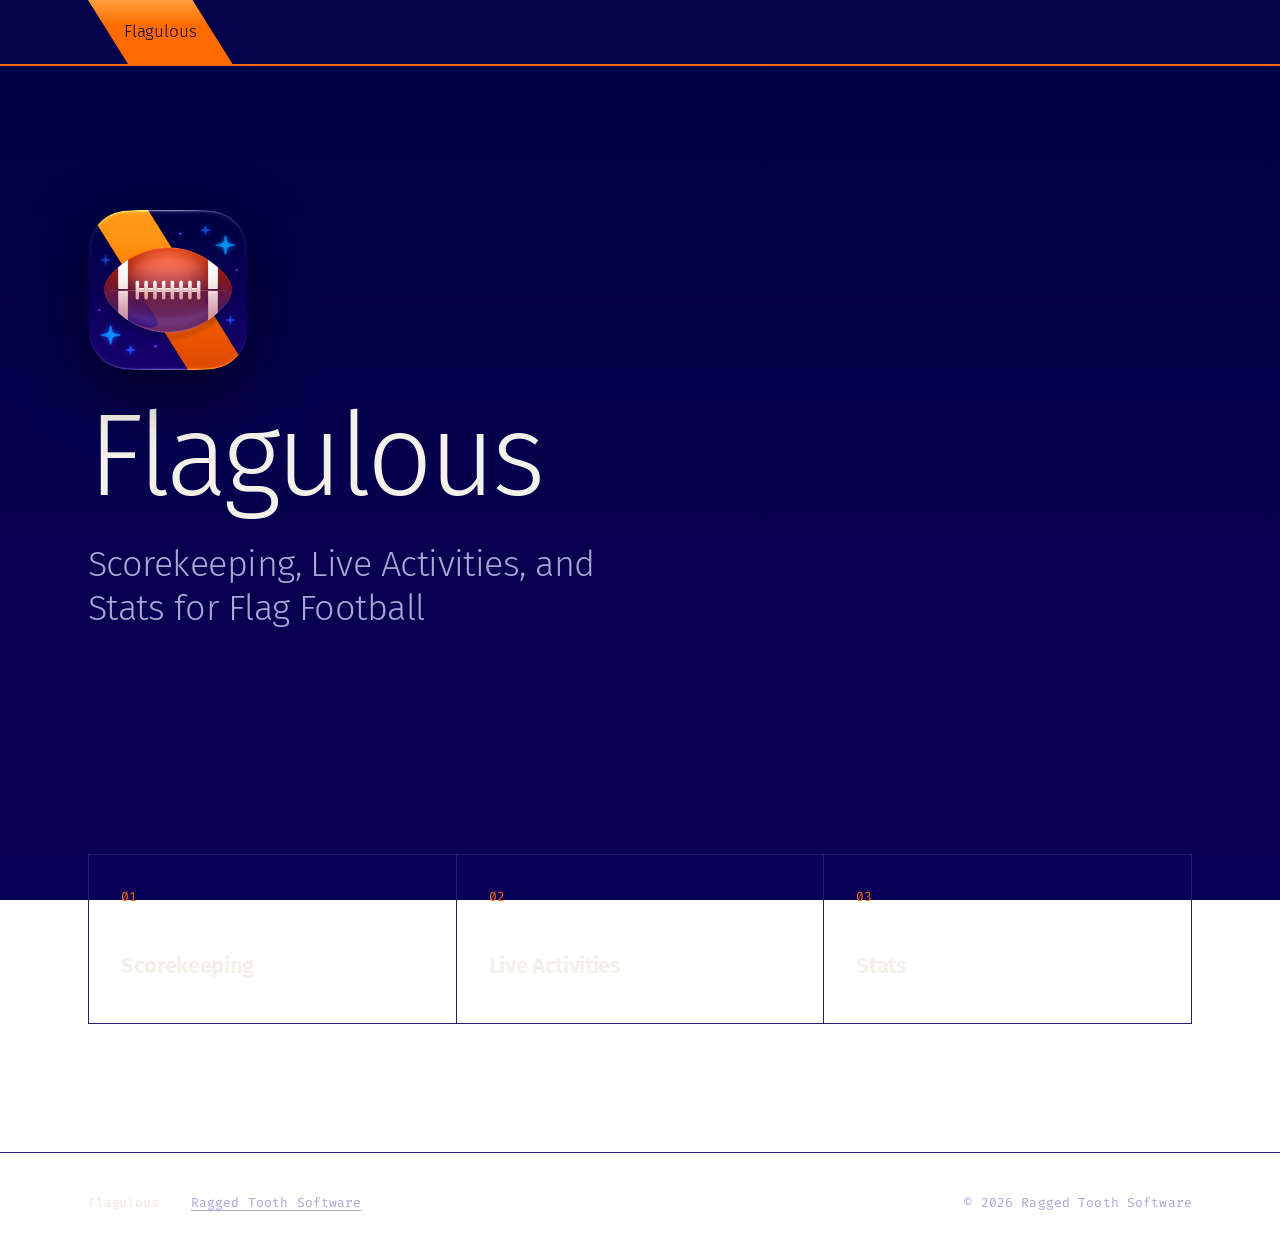
==== index.html @ e46c57a5 "initial commit" ====
<!doctype html>
<html lang="en">
<head>
  <meta charset="utf-8">
  <meta name="viewport" content="width=device-width, initial-scale=1">
  <title>Flagulous: Scorekeeping, Live Activities, and Stats for Flag Football</title>
  <meta name="description" content="Flagulous: scorekeeping, Live Activities, and stats for flag football. From Ragged Tooth Software.">
  <link rel="icon" type="image/png" href="img/favicon.png">
  <link rel="apple-touch-icon" href="img/apple-touch-icon.png">
  <link rel="preconnect" href="https://fonts.googleapis.com">
  <link rel="preconnect" href="https://fonts.gstatic.com" crossorigin>
  <link href="https://fonts.googleapis.com/css2?family=Fira+Code:wght@400;500&family=Fira+Sans:wght@300;400;500;600;700;800&display=swap" rel="stylesheet">
  <link rel="stylesheet" href="assets/css/style.css">
</head>
<body class="theme-flagulous">

  <header class="site-header">
    <div class="wrap">
      <a class="brand" href="./">Flagulous</a>
    </div>
  </header>

  <main>
    <section class="hero">
      <div class="wrap">
        <img class="app-icon" src="img/app-icon.png" width="160" height="160" alt="Flagulous app icon">
        <h1 class="display">Flagulous</h1>
        <p class="tagline">Scorekeeping, Live Activities, and Stats for Flag Football</p>
      </div>
    </section>

    <section class="section">
      <div class="wrap">
        <div class="features">
          <article class="feature">
            <span class="num mono">01</span>
            <h3>Scorekeeping</h3>
          </article>
          <article class="feature">
            <span class="num mono">02</span>
            <h3>Live Activities</h3>
          </article>
          <article class="feature">
            <span class="num mono">03</span>
            <h3>Stats</h3>
          </article>
        </div>
      </div>
    </section>
  </main>

  <footer class="site-footer mono">
    <div class="wrap">
      <a class="brand" href="./">Flagulous</a>
      <a href="https://raggedtoothsoftware.com/">Ragged Tooth Software</a>
      <span class="copy">&copy; 2026 Ragged Tooth Software</span>
    </div>
  </footer>

</body>
</html>
---- assets/css/style.css ----
/* ==========================================================================
   Ragged Tooth Software — shared styles
   Theme colours live in custom properties; .theme-flagulous swaps the
   charcoal background for a dark blurple.
   ========================================================================== */

:root {
  --bg: #121212;            /* charcoal */
  --bg-raised: #1b1b1b;
  --line: #2c2c2c;
  --text: #f4f1ea;
  --muted: #9a968e;
  --accent: #ff6b00;        /* bright orange */
  --accent-ink: #121212;    /* text on accent */

  --font-sans: "Fira Sans", system-ui, -apple-system, "Segoe UI", sans-serif;
  --font-mono: "Fira Code", "Fira Mono", ui-monospace, Menlo, monospace;

  --wrap: 1200px;
  --gutter: clamp(1.25rem, 4vw, 3rem);
}

/* Colours sampled from the Flagulous app icon background
   (navy #000042 at the top to indigo #090057 at the bottom). */
.theme-flagulous {
  --bg: #050349;            /* dark blurple */
  --bg-raised: #0d0a5c;
  --line: #231f73;
  --muted: #a9a6d6;
  --accent-ink: #050349;
}

body.theme-flagulous {
  background: linear-gradient(180deg, #000042 0%, #090057 100%) fixed;
}

/* ---------- Base ---------- */

*,
*::before,
*::after { box-sizing: border-box; }

html { scroll-behavior: smooth; }

body {
  margin: 0;
  background: var(--bg);
  color: var(--text);
  font-family: var(--font-sans);
  font-size: 1.0625rem;
  line-height: 1.6;
  -webkit-font-smoothing: antialiased;
}

img { max-width: 100%; display: block; }

a { color: inherit; }

::selection { background: var(--accent); color: var(--accent-ink); }

.wrap {
  width: 100%;
  max-width: var(--wrap);
  margin-inline: auto;
  padding-inline: var(--gutter);
}

.mono {
  font-family: var(--font-mono);
  font-size: 0.8125rem;
  letter-spacing: 0.01em;
}

/* ---------- Header ---------- */

.site-header {
  position: sticky;
  top: 0;
  z-index: 10;
  background: color-mix(in srgb, var(--bg) 88%, transparent);
  backdrop-filter: blur(8px);
  border-bottom: 2px solid var(--accent);
}

.site-header .wrap {
  display: flex;
  align-items: center;
  justify-content: space-between;
  gap: 1rem;
  min-height: 4rem;
}

.brand {
  font-weight: 700;
  text-decoration: none;
  letter-spacing: -0.01em;
}

.nav {
  display: flex;
  align-items: center;
  gap: 1.5rem;
}

.nav a {
  font-family: var(--font-mono);
  font-size: 0.8125rem;
  color: var(--muted);
  text-decoration: none;
  transition: color 0.15s;
}

.nav a:hover { color: var(--text); }

.nav .nav-cta {
  color: var(--text);
  border-bottom: 2px solid var(--accent);
  padding-bottom: 2px;
}

/* ---------- Hero ---------- */

.hero {
  padding-block: clamp(4rem, 12vw, 9rem) clamp(3rem, 8vw, 6rem);
}

.eyebrow {
  display: inline-flex;
  align-items: center;
  gap: 0.6rem;
  color: var(--muted);
  margin: 0 0 1.5rem;
}

.eyebrow::before {
  content: "";
  width: 0.55rem;
  height: 0.55rem;
  background: var(--accent);
}

.display {
  font-family: var(--font-sans);
  font-weight: 300;
  font-size: clamp(3rem, 9vw, 7.5rem);
  line-height: 0.95;
  letter-spacing: -0.035em;
  margin: 0 0 2rem;
  max-width: 12ch;
}

.lede {
  font-size: clamp(1.0625rem, 1.6vw, 1.25rem);
  color: var(--muted);
  max-width: 36rem;
  margin: 0 0 2.5rem;
}

.lede strong { color: var(--text); font-weight: 500; }

.app-icon {
  width: clamp(112px, 14vw, 160px);
  height: auto;
  margin-bottom: 2rem;
  filter: drop-shadow(0 18px 30px rgb(0 0 0 / 0.55));  /* follows the icon's own rounded shape */
}

.tagline {
  font-size: clamp(1.375rem, 3vw, 2.25rem);
  font-weight: 300;
  line-height: 1.2;
  letter-spacing: -0.015em;
  color: var(--muted);
  max-width: 28ch;
  margin: 0;
}

/* ---------- Buttons ---------- */

.btn {
  display: inline-flex;
  align-items: center;
  gap: 0.5rem;
  padding: 1rem 1.5rem;
  font-family: var(--font-sans);
  font-weight: 600;
  font-size: 0.9375rem;
  text-decoration: none;
  border: 2px solid var(--accent);
  background: var(--accent);
  color: var(--accent-ink);
  transition: transform 0.15s, background 0.15s, color 0.15s;
}

.btn:hover { transform: translateY(-2px); }

.btn-ghost {
  background: transparent;
  color: var(--text);
  border-color: var(--line);
}

.btn-ghost:hover { border-color: var(--text); }

.btn-row { display: flex; flex-wrap: wrap; gap: 0.75rem; }

/* ---------- Accent strip + meta row ---------- */

.strip {
  background: var(--accent);
  color: var(--accent-ink);
}

.strip .wrap {
  display: flex;
  justify-content: space-between;
  gap: 1rem;
  padding-block: 0.7rem;
  font-weight: 500;
}

.strip .live::before {
  content: "";
  display: inline-block;
  width: 0.5rem;
  height: 0.5rem;
  margin-right: 0.6rem;
  background: var(--accent-ink);
}

.meta-row {
  border-bottom: 1px solid var(--line);
}

.meta-row .wrap {
  display: grid;
  grid-template-columns: repeat(3, 1fr);
  gap: 1rem;
  padding-block: 1.1rem;
  color: var(--muted);
}

.meta-row span:nth-child(2) { text-align: center; }
.meta-row span:nth-child(3) { text-align: right; }
.meta-row b { color: var(--text); font-weight: 500; }

/* ---------- Sections ---------- */

.section {
  padding-block: clamp(4rem, 10vw, 8rem);
}

.section-title {
  font-weight: 800;
  font-size: clamp(2.5rem, 6vw, 4.75rem);
  line-height: 1;
  letter-spacing: -0.03em;
  margin: 0 0 2.5rem;
}

/* ---------- Cards ---------- */

.cards {
  display: grid;
  grid-template-columns: repeat(auto-fill, minmax(min(100%, 22rem), 1fr));
  gap: 2rem;
}

.card {
  display: flex;
  flex-direction: column;
  background: var(--bg-raised);
  border: 1px solid var(--line);
  text-decoration: none;
  transition: border-color 0.2s, transform 0.2s;
}

a.card:hover {
  border-color: var(--accent);
  transform: translateY(-4px);
}

.card-art {
  aspect-ratio: 16 / 9;
  display: grid;
  place-items: center;
  border-bottom: 1px solid var(--line);
  background:
    linear-gradient(135deg, color-mix(in srgb, var(--accent) 18%, transparent), transparent 60%),
    var(--bg);
  font-size: clamp(3rem, 8vw, 5rem);
}

.card-art.blurple {
  background:
    linear-gradient(135deg, color-mix(in srgb, var(--accent) 22%, transparent), transparent 60%),
    linear-gradient(180deg, #000042, #090057);
}

.card-icon {
  width: clamp(88px, 10vw, 120px);
  height: auto;
  filter: drop-shadow(0 14px 24px rgb(0 0 0 / 0.55));
}

.card-body { padding: 1.75rem; flex: 1; }

.card h3 {
  font-size: 1.875rem;
  font-weight: 700;
  letter-spacing: -0.02em;
  margin: 0 0 0.75rem;
}

.card p { color: var(--muted); margin: 0 0 1rem; }

.card-tags {
  display: flex;
  flex-wrap: wrap;
  gap: 0.5rem 1.25rem;
  padding: 1rem 1.75rem;
  border-top: 1px solid var(--line);
  color: var(--muted);
}

.card-tags span:first-child { color: var(--text); }

.card-link {
  color: var(--accent);
  font-weight: 600;
}

/* ---------- Feature grid ---------- */

.features {
  display: grid;
  grid-template-columns: repeat(auto-fit, minmax(min(100%, 16rem), 1fr));
  border-top: 1px solid var(--line);
  border-left: 1px solid var(--line);
}

.feature {
  padding: 2rem;
  border-right: 1px solid var(--line);
  border-bottom: 1px solid var(--line);
}

.feature .num { color: var(--accent); display: block; margin-bottom: 2.5rem; }

.feature h3 {
  font-size: 1.375rem;
  font-weight: 700;
  letter-spacing: -0.015em;
  margin: 0 0 0.5rem;
}

.feature p { color: var(--muted); margin: 0; }

/* ---------- Quote ---------- */

.quote {
  border-left: 4px solid var(--accent);
  padding-left: clamp(1.25rem, 3vw, 2.5rem);
  max-width: 52rem;
}

.quote p {
  font-size: clamp(1.75rem, 3.6vw, 3rem);
  font-weight: 700;
  line-height: 1.1;
  letter-spacing: -0.025em;
  margin: 0 0 1.25rem;
}

.quote cite { font-style: normal; color: var(--muted); }

/* ---------- Accent CTA block ---------- */

.cta {
  background: var(--accent);
  color: var(--accent-ink);
}

.cta .eyebrow { color: var(--accent-ink); }
.cta .eyebrow::before { background: var(--accent-ink); }

.cta .display {
  font-size: clamp(2.5rem, 7vw, 5.5rem);
  max-width: 16ch;
  margin-bottom: 1.5rem;
}

.cta p { max-width: 34rem; margin: 0 0 2.5rem; }

.cta-link {
  display: inline-block;
  font-size: clamp(1.5rem, 3vw, 2.25rem);
  font-weight: 600;
  text-decoration: none;
  border-bottom: 3px solid currentColor;
  padding-bottom: 0.4rem;
}

.cta-link:hover { opacity: 0.75; }

/* ---------- Footer ---------- */

.site-footer {
  border-top: 1px solid var(--line);
  padding-block: 2.5rem;
  color: var(--muted);
}

.site-footer .wrap {
  display: flex;
  flex-wrap: wrap;
  align-items: center;
  gap: 1rem 2rem;
}

.site-footer .brand { color: var(--text); }
.site-footer a:not(.brand) { text-decoration: underline; text-underline-offset: 3px; }
.site-footer a:hover { color: var(--accent); }
.site-footer .copy { margin-left: auto; }

/* ---------- Responsive ---------- */

@media (max-width: 720px) {
  .nav a:not(.nav-cta) { display: none; }
  .strip .wrap { flex-direction: column; gap: 0.25rem; }
  .meta-row .wrap { grid-template-columns: 1fr; gap: 0.4rem; }
  .meta-row span:nth-child(n) { text-align: left; }
  .site-footer .copy { margin-left: 0; }
}

@media (prefers-reduced-motion: reduce) {
  html { scroll-behavior: auto; }
  * { transition: none !important; }
}

/* ---------- Flagulous header flag ----------
   Same diagonal band as the app icon's flag (top-left to bottom-right,
   light orange at the top to the accent orange at the bottom). */

.theme-flagulous .site-header .wrap { align-items: stretch; }

.theme-flagulous .site-header .brand {
  position: relative;
  display: flex;
  align-items: center;
  padding-inline: 2.25rem;
  color: var(--accent-ink);
  font-weight: 300;
}

.theme-flagulous .site-header .brand::before {
  content: "";
  position: absolute;
  inset: 0;
  z-index: -1;
  background: linear-gradient(180deg, #ffa040 0%, #ff6a00 40%);
  clip-path: polygon(0 0, calc(100% - 2.5rem) 0, 100% 100%, 2.5rem 100%);
}

/* ---------- Text pages (privacy, support) ---------- */

.prose {
  max-width: 44rem;
  padding-block: clamp(3rem, 8vw, 5rem);
}

.prose h1 {
  font-weight: 300;
  font-size: clamp(2.5rem, 6vw, 4rem);
  line-height: 1;
  letter-spacing: -0.03em;
  margin: 0 0 0.75rem;
}

.prose .updated { color: var(--muted); margin: 0 0 3rem; }

.prose h2 {
  font-size: 1.375rem;
  font-weight: 600;
  margin: 2.5rem 0 0.75rem;
}

.prose p, .prose li { color: var(--muted); }
.prose strong { color: var(--text); font-weight: 500; }
.prose ul { padding-left: 1.25rem; }
.prose li { margin-bottom: 0.5rem; }
.prose a { color: var(--accent); }
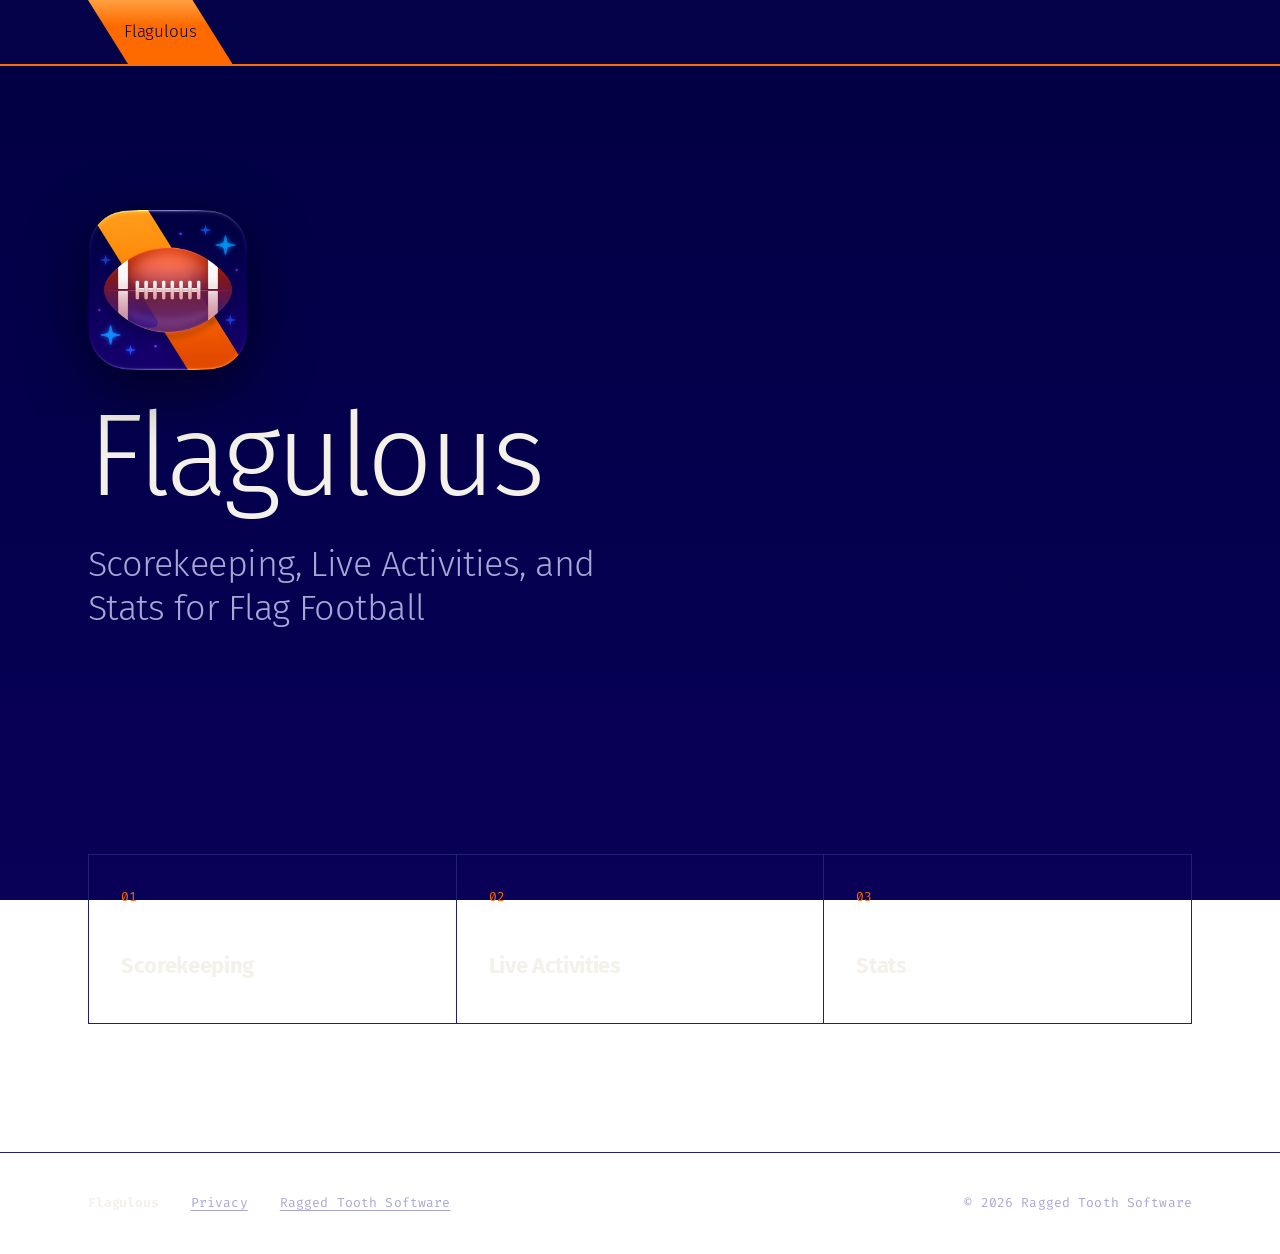
==== commit 6c39bac2: "privacy policy" ====
--- a/index.html
+++ b/index.html
@@ -52,6 +52,7 @@
   <footer class="site-footer mono">
     <div class="wrap">
       <a class="brand" href="./">Flagulous</a>
+      <a href="privacy/">Privacy</a>
       <a href="https://raggedtoothsoftware.com/">Ragged Tooth Software</a>
       <span class="copy">&copy; 2026 Ragged Tooth Software</span>
     </div>
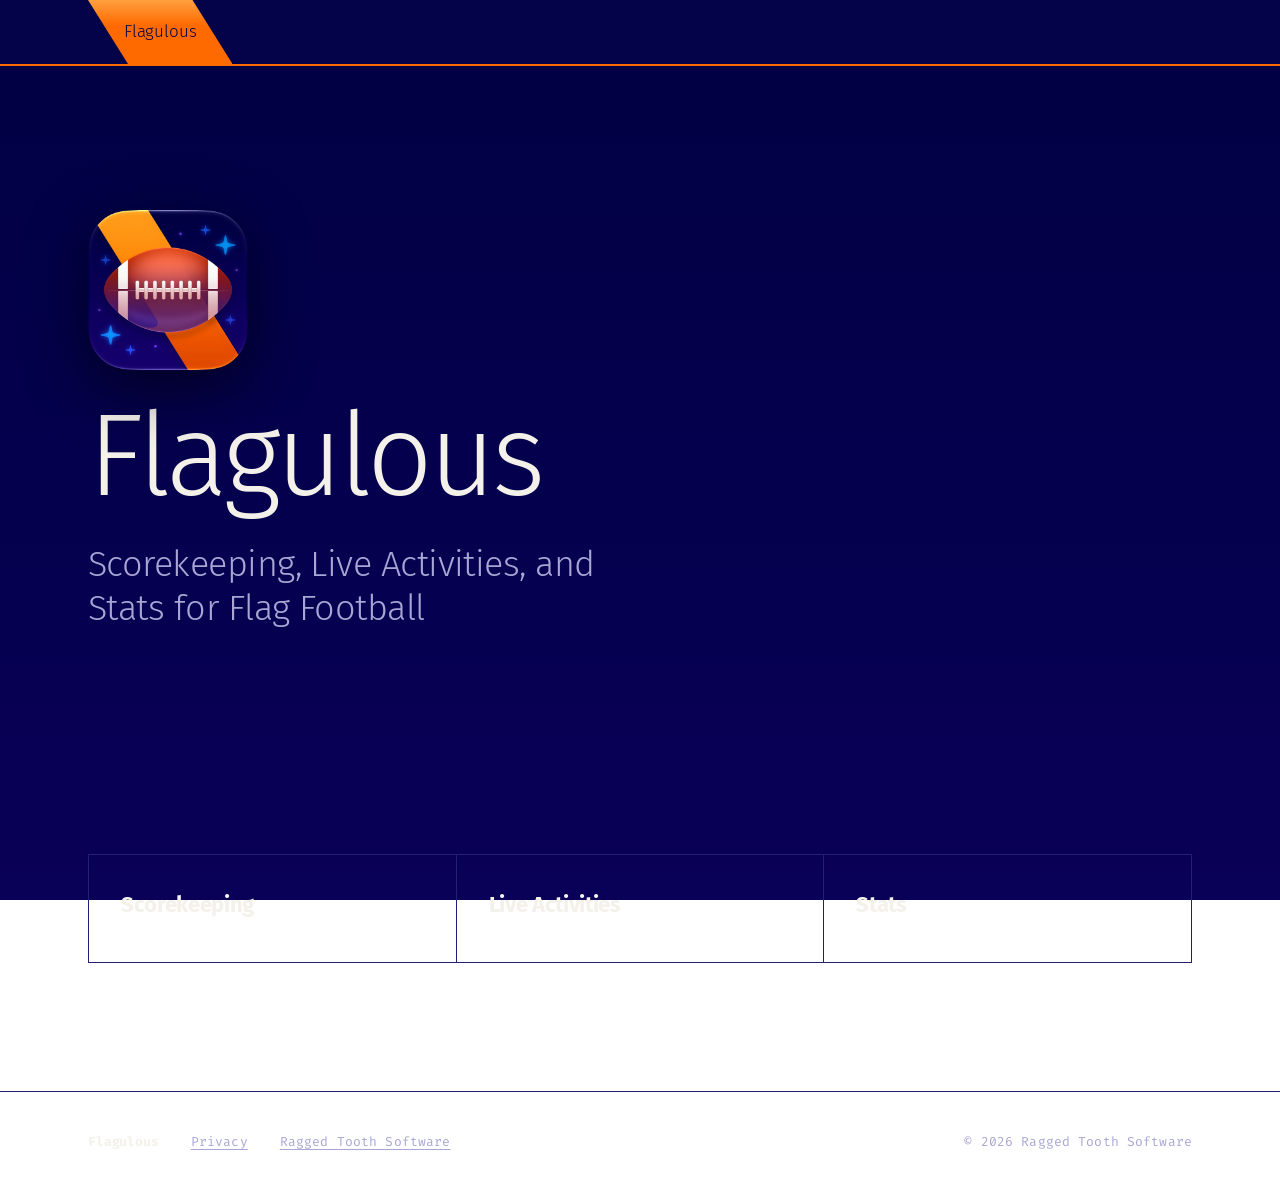
==== commit b38964ee: "support and remove numbers" ====
--- a/index.html
+++ b/index.html
@@ -33,15 +33,12 @@
       <div class="wrap">
         <div class="features">
           <article class="feature">
-            <span class="num mono">01</span>
             <h3>Scorekeeping</h3>
           </article>
           <article class="feature">
-            <span class="num mono">02</span>
             <h3>Live Activities</h3>
           </article>
           <article class="feature">
-            <span class="num mono">03</span>
             <h3>Stats</h3>
           </article>
         </div>
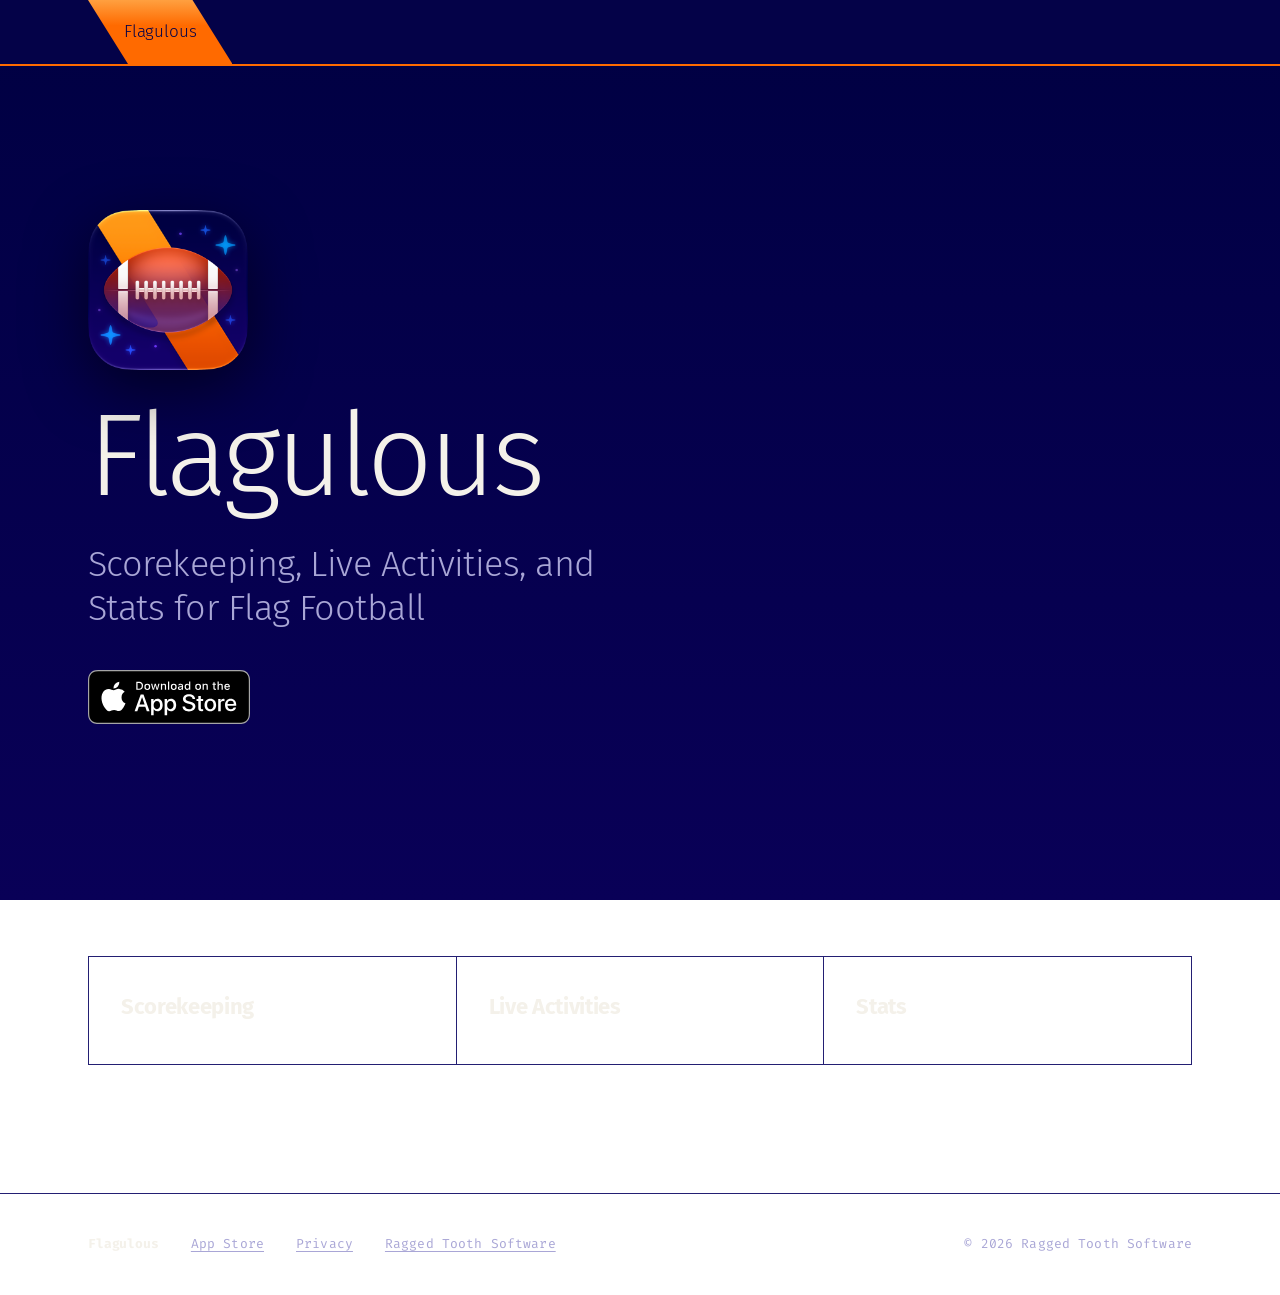
==== commit 0a28ab42: "app store link and badge" ====
--- a/index.html
+++ b/index.html
@@ -5,6 +5,7 @@
   <meta name="viewport" content="width=device-width, initial-scale=1">
   <title>Flagulous: Scorekeeping, Live Activities, and Stats for Flag Football</title>
   <meta name="description" content="Flagulous: scorekeeping, Live Activities, and stats for flag football. From Ragged Tooth Software.">
+  <meta name="apple-itunes-app" content="app-id=6762059068">
   <link rel="icon" type="image/png" href="img/favicon.png">
   <link rel="apple-touch-icon" href="img/apple-touch-icon.png">
   <link rel="preconnect" href="https://fonts.googleapis.com">
@@ -26,6 +27,9 @@
         <img class="app-icon" src="img/app-icon.png" width="160" height="160" alt="Flagulous app icon">
         <h1 class="display">Flagulous</h1>
         <p class="tagline">Scorekeeping, Live Activities, and Stats for Flag Football</p>
+        <a class="store-badge" href="https://apps.apple.com/us/app/flagulous/id6762059068">
+          <img src="img/app-store-badge.svg" width="162" height="54" alt="Download on the App Store">
+        </a>
       </div>
     </section>
 
@@ -49,6 +53,7 @@
   <footer class="site-footer mono">
     <div class="wrap">
       <a class="brand" href="./">Flagulous</a>
+      <a href="https://apps.apple.com/us/app/flagulous/id6762059068">App Store</a>
       <a href="privacy/">Privacy</a>
       <a href="https://raggedtoothsoftware.com/">Ragged Tooth Software</a>
       <span class="copy">&copy; 2026 Ragged Tooth Software</span>
--- a/assets/css/style.css
+++ b/assets/css/style.css
@@ -174,6 +174,17 @@
   max-width: 28ch;
   margin: 0;
 }
+
+.store-badge {
+  display: inline-block;
+  margin-top: 2.5rem;
+  line-height: 0;
+  transition: transform 0.15s;
+}
+
+.store-badge:hover { transform: translateY(-2px); }
+
+.store-badge img { height: 54px; width: auto; }
 
 /* ---------- Buttons ---------- */
 
